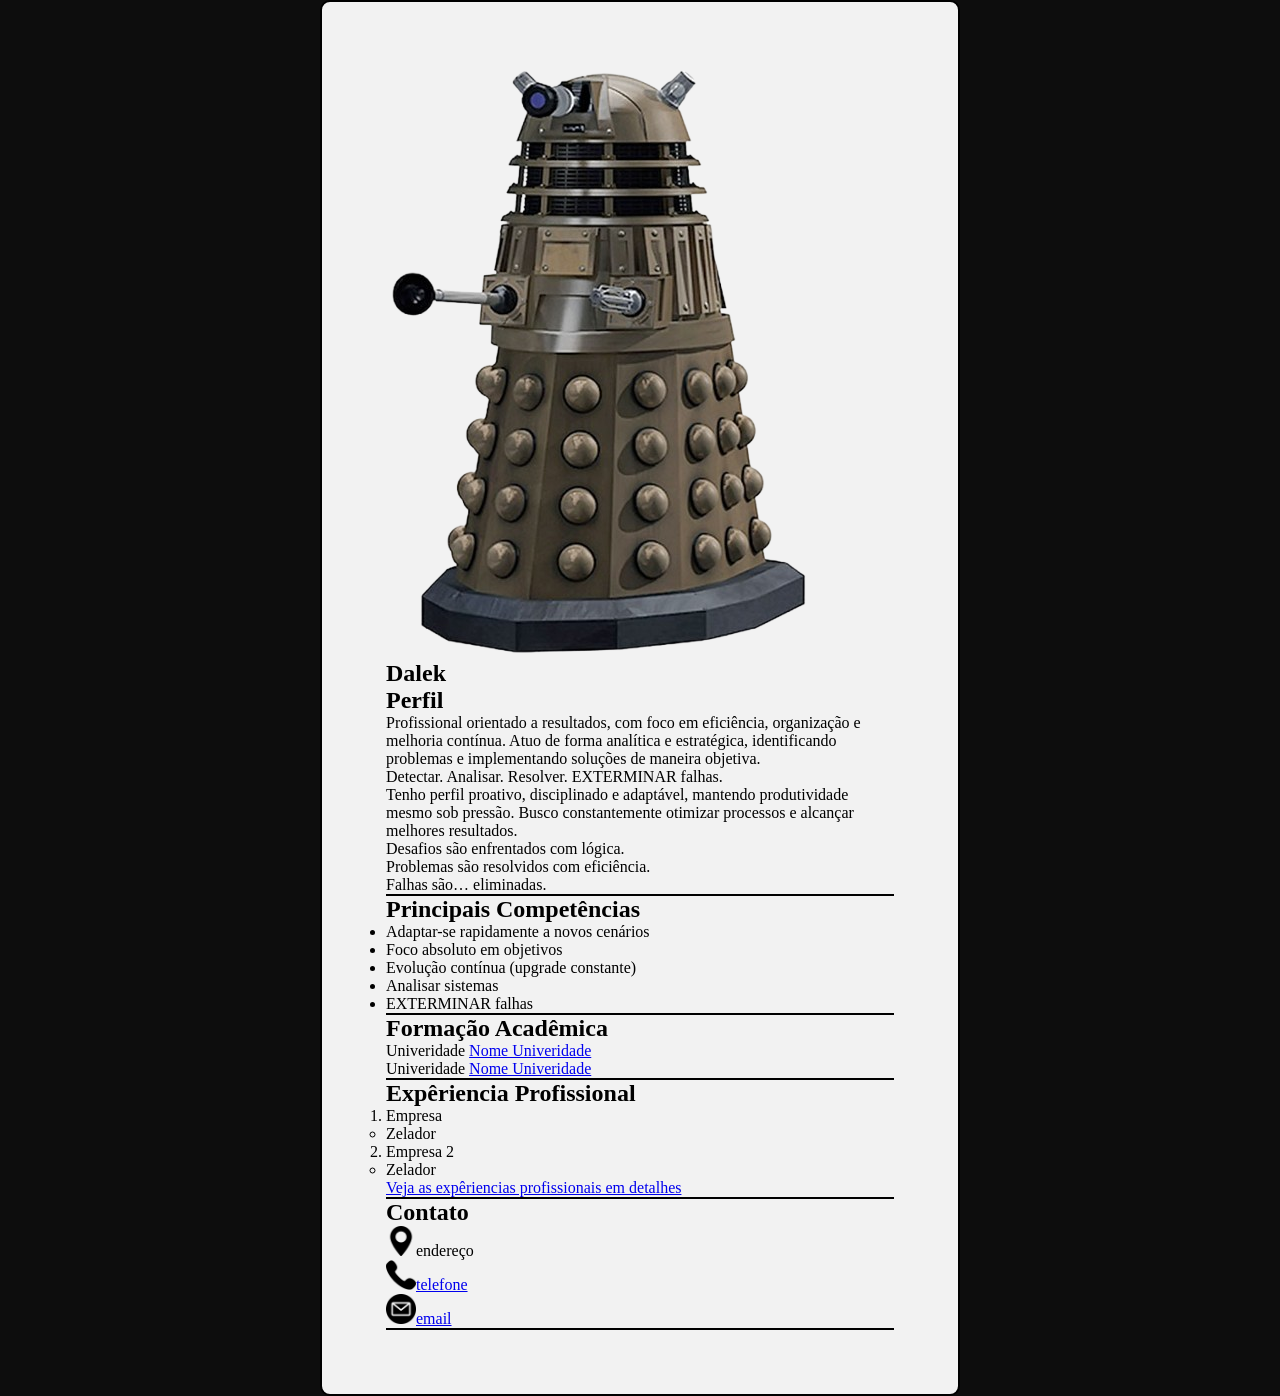
==== trabalho1/index.html @ 0abc70b3 "Add files via upload" ====
<!DOCTYPE html>
<html lang="pt-br">

<head>
    <meta charset="UTF-8">
    <meta name="viewport" content="width=device-width, initial-scale=1.0">
    <title>currículo - início</title>

    <link rel="stylesheet" href="index.css">
   
</head>

<body>
    <main>
        <section>
    <img src="/trabalho1/Imagens/Daleks-Doctor-Who-modern-removebg-preview.png" alt="Imagem Dalek">
    <h1>Dalek</h1>

    <h2>Perfil</h2>

    <p>Profissional orientado a resultados, com foco em eficiência, organização e melhoria contínua. Atuo de forma
        analítica e estratégica, identificando problemas e implementando soluções de maneira objetiva.</p>
    <p>Detectar. Analisar. Resolver. EXTERMINAR falhas.</p>
    <p>Tenho perfil proativo, disciplinado e adaptável, mantendo produtividade mesmo sob pressão. Busco constantemente otimizar processos e alcançar melhores resultados.</p>
    <p>Desafios são enfrentados com lógica. <br>
        Problemas são resolvidos com eficiência. <br>
        Falhas são… eliminadas.</p>
    </section>

    <section>
    <h2>Principais Competências</h2>
    <ul>
        <li>Adaptar-se rapidamente a novos cenários</li>
        <li>Foco absoluto em objetivos</li>
        <li>Evolução contínua (upgrade constante)</li>
        <li>Analisar sistemas</li>
        <li>EXTERMINAR falhas</li>
    </ul>

    </section>
    <section>

    <h2>Formação Acadêmica</h2>
    <p>Univeridade <a href="#">Nome Univeridade</a></p>
    <p>Univeridade <a href="#">Nome Univeridade</a></p>

    </section>
    <section>

    <h2>Expêriencia Profissional</h2>
    <ol>
        <li>
            <p>Empresa</p>
            <ul>
                <li>
                    <p>Zelador</p>
                </li>
            </ul>
        </li>

        <li>
            <p>Empresa 2</p>
            <ul>
                <li>
                    <p>Zelador</p>
                </li>
            </ul>
        </li>
    </ol>

    <a href="experiencia.html">Veja as expêriencias profissionais em detalhes</a>

    </section>
    <section>

    <h2>Contato</h2>
    <p><img src="/trabalho1/Imagens/maps-and-flags.png" alt="endereço" width="30px" height="30px">endereço</p>
    <p><img src="/trabalho1/Imagens/telefone.png" alt="telefone" width="30px" height="30px"><a href="tel: ">telefone</a></p>
    <p><img src="/trabalho1/Imagens/email.png" alt="email" width="30px" height="30px"><a href="mailto:">email</a></p>
    
    </section>
    </main>
</body>

</html>
---- trabalho1/index.css ----
*{
    margin: 0;
    padding: 0;
}
body{
    background-color: #0D0D0D;

}

section{
    border-bottom:  solid 2px;
}

main{
    
    background-color: #F2F2F2;
    margin: 0 25% 0 25%;
    padding: 5%;
    border: solid black 2px;
    border-radius: 10px;
}
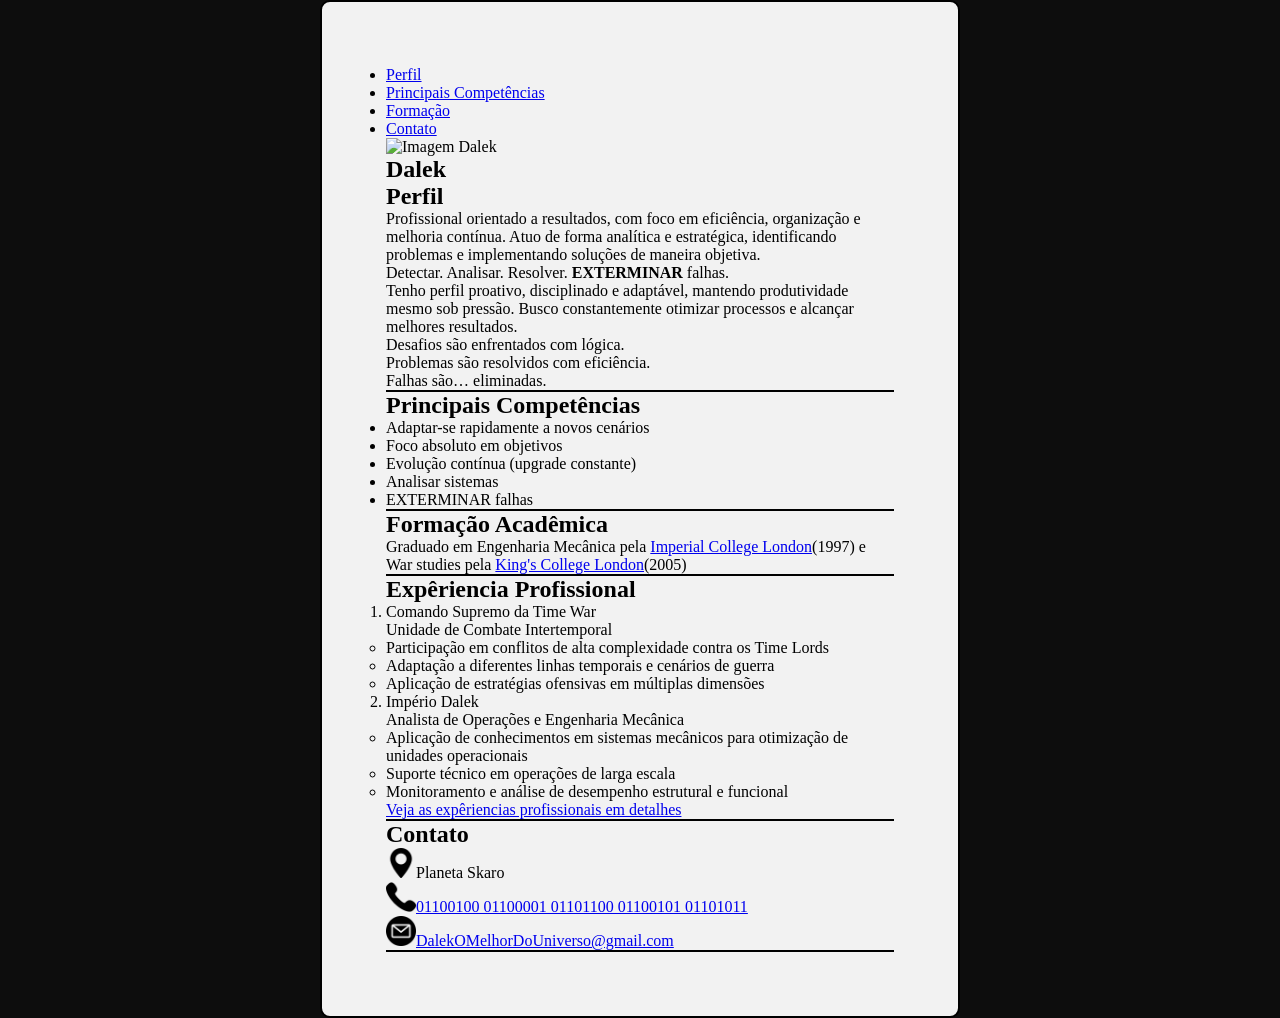
==== commit fff529b4: "Update index.html" ====
--- a/trabalho1/index.html
+++ b/trabalho1/index.html
@@ -1,85 +1,150 @@
-<!DOCTYPE html>
+<!doctype html>
 <html lang="pt-br">
-
-<head>
-    <meta charset="UTF-8">
-    <meta name="viewport" content="width=device-width, initial-scale=1.0">
+  <head>
+    <meta charset="UTF-8" />
+    <meta name="viewport" content="width=device-width, initial-scale=1.0" />
     <title>currículo - início</title>
 
-    <link rel="stylesheet" href="index.css">
-   
-</head>
+    <link rel="stylesheet" href="index.css" />
 
-<body>
+    <!-- Space grotesk -->
+    <link rel="preconnect" href="https://fonts.googleapis.com" />
+    <link rel="preconnect" href="https://fonts.gstatic.com" crossorigin />
+    <link
+      href="https://fonts.googleapis.com/css2?family=Space+Grotesk:wght@300..700&display=swap"
+      rel="stylesheet"
+    />
+
+    <!-- Manrope -->
+    <link rel="preconnect" href="https://fonts.googleapis.com" />
+    <link rel="preconnect" href="https://fonts.gstatic.com" crossorigin />
+    <link
+      href="https://fonts.googleapis.com/css2?family=Manrope:wght@200..800&display=swap"
+      rel="stylesheet"
+    />
+  </head>
+
+  <body>
     <main>
-        <section>
-    <img src="/trabalho1/Imagens/Daleks-Doctor-Who-modern-removebg-preview.png" alt="Imagem Dalek">
-    <h1>Dalek</h1>
+    <header>
+    <ul class="menu">
+        <li> <a href="#perfil">Perfil</a></li>
+        <li> <a href="#competencias">Principais Competências</a></li>
+        <li> <a href="#formaçao">Formação</a></li>
+        <li> <a href="#contato">Contato</a></li>
+  </ul>
+  </header>
+      <section id="perfil">
+        <div>
+        <img class="fperfil"
+          src="/trabalho1/Imagens/Dalek-cortado.png"
+          alt="Imagem Dalek" 
+        />
+        </div>
+        <h1 id="nome"><strong>Dalek</strong></h1>
 
-    <h2>Perfil</h2>
+        <h2>Perfil</h2>
 
-    <p>Profissional orientado a resultados, com foco em eficiência, organização e melhoria contínua. Atuo de forma
-        analítica e estratégica, identificando problemas e implementando soluções de maneira objetiva.</p>
-    <p>Detectar. Analisar. Resolver. EXTERMINAR falhas.</p>
-    <p>Tenho perfil proativo, disciplinado e adaptável, mantendo produtividade mesmo sob pressão. Busco constantemente otimizar processos e alcançar melhores resultados.</p>
-    <p>Desafios são enfrentados com lógica. <br>
-        Problemas são resolvidos com eficiência. <br>
-        Falhas são… eliminadas.</p>
-    </section>
+        <p>
+          Profissional orientado a resultados, com foco em eficiência,
+          organização e melhoria contínua. Atuo de forma analítica e
+          estratégica, identificando problemas e implementando soluções de
+          maneira objetiva.
+        </p>
+        <p>Detectar. Analisar. Resolver. <strong>EXTERMINAR</strong> falhas.</p>
+        <p>
+          Tenho perfil proativo, disciplinado e adaptável, mantendo
+          produtividade mesmo sob pressão. Busco constantemente otimizar
+          processos e alcançar melhores resultados.
+        </p>
+        <p>
+          Desafios são enfrentados com lógica. <br />
+          Problemas são resolvidos com eficiência. <br />
+          Falhas são… eliminadas.
+        </p>
+      </section>
 
-    <section>
-    <h2>Principais Competências</h2>
-    <ul>
-        <li>Adaptar-se rapidamente a novos cenários</li>
-        <li>Foco absoluto em objetivos</li>
-        <li>Evolução contínua (upgrade constante)</li>
-        <li>Analisar sistemas</li>
-        <li>EXTERMINAR falhas</li>
-    </ul>
+      <section id="competencias">
+        <h2>Principais Competências</h2>
+        <ul>
+          <li>Adaptar-se rapidamente a novos cenários</li>
+          <li>Foco absoluto em objetivos</li>
+          <li>Evolução contínua (upgrade constante)</li>
+          <li>Analisar sistemas</li>
+          <li>EXTERMINAR falhas</li>
+        </ul>
+      </section>
+      <section id="formaçao">
+        <h2>Formação Acadêmica</h2>
+        <p>Graduado em Engenharia Mecânica pela <a href="https://www.imperial.ac.uk/" target="_blank">Imperial College London</a>(1997) e War studies pela <a href="https://www.kcl.ac.uk/" target="_blank">King's College London</a>(2005)</p>
+      </section>
+      <section>
+        <h2>Expêriencia Profissional</h2>
+        <ol>
+          <li>
+            <p>Comando Supremo da Time War</p>
+            <span>Unidade de Combate Intertemporal</span>
+            <ul>
+              <li>
+                <p>Participação em conflitos de alta complexidade contra os Time Lords</p>
+              </li>
+              <li>
+                <p>Adaptação a diferentes linhas temporais e cenários de guerra</p>
+              </li>
+              <li>
+                <p>Aplicação de estratégias ofensivas em múltiplas dimensões</p>
+              </li>
+            </ul>
+          </li>
 
-    </section>
-    <section>
+          <li>
+            <p>Império Dalek</p>
+            <span>Analista de Operações e Engenharia Mecânica</span>
+            <ul>
+              <li>
+                <p>Aplicação de conhecimentos em sistemas mecânicos para otimização de unidades operacionais</p>
+              </li>
+              <li>
+                <p>Suporte técnico em operações de larga escala</p>
+              </li>
+              <li>
+                <p>Monitoramento e análise de desempenho estrutural e funcional</p>
+              </li>
+            </ul>
+          </li>
+        </ol>
 
-    <h2>Formação Acadêmica</h2>
-    <p>Univeridade <a href="#">Nome Univeridade</a></p>
-    <p>Univeridade <a href="#">Nome Univeridade</a></p>
-
-    </section>
-    <section>
-
-    <h2>Expêriencia Profissional</h2>
-    <ol>
-        <li>
-            <p>Empresa</p>
-            <ul>
-                <li>
-                    <p>Zelador</p>
-                </li>
-            </ul>
-        </li>
-
-        <li>
-            <p>Empresa 2</p>
-            <ul>
-                <li>
-                    <p>Zelador</p>
-                </li>
-            </ul>
-        </li>
-    </ol>
-
-    <a href="experiencia.html">Veja as expêriencias profissionais em detalhes</a>
-
-    </section>
-    <section>
-
-    <h2>Contato</h2>
-    <p><img src="/trabalho1/Imagens/maps-and-flags.png" alt="endereço" width="30px" height="30px">endereço</p>
-    <p><img src="/trabalho1/Imagens/telefone.png" alt="telefone" width="30px" height="30px"><a href="tel: ">telefone</a></p>
-    <p><img src="/trabalho1/Imagens/email.png" alt="email" width="30px" height="30px"><a href="mailto:">email</a></p>
-    
-    </section>
+        <a href="experiencia.html"
+          >Veja as expêriencias profissionais em detalhes</a
+        >
+      </section>
+      <section id="contato">
+        <h2>Contato</h2>
+        <p>
+          <img
+            src="/trabalho1/Imagens/maps-and-flags.png"
+            alt="endereço"
+            width="30px"
+            height="30px"
+          />Planeta Skaro
+        </p>
+        <p>
+          <img
+            src="/trabalho1/Imagens/telefone.png"
+            alt="telefone"
+            width="30px"
+            height="30px"
+          /><a href="tel:01100100 01100001 01101100 01100101 01101011">01100100 01100001 01101100 01100101 01101011</a>
+        </p>
+        <p>
+          <img
+            src="/trabalho1/Imagens/email.png"
+            alt="email"
+            width="30px"
+            height="30px"
+          /><a href="mailto:20251foz0020023@estudantes.ifpr.edu.br">DalekOMelhorDoUniverso@gmail.com</a>
+        </p>
+      </section>
     </main>
-</body>
-
-</html>+  </body>
+</html>
